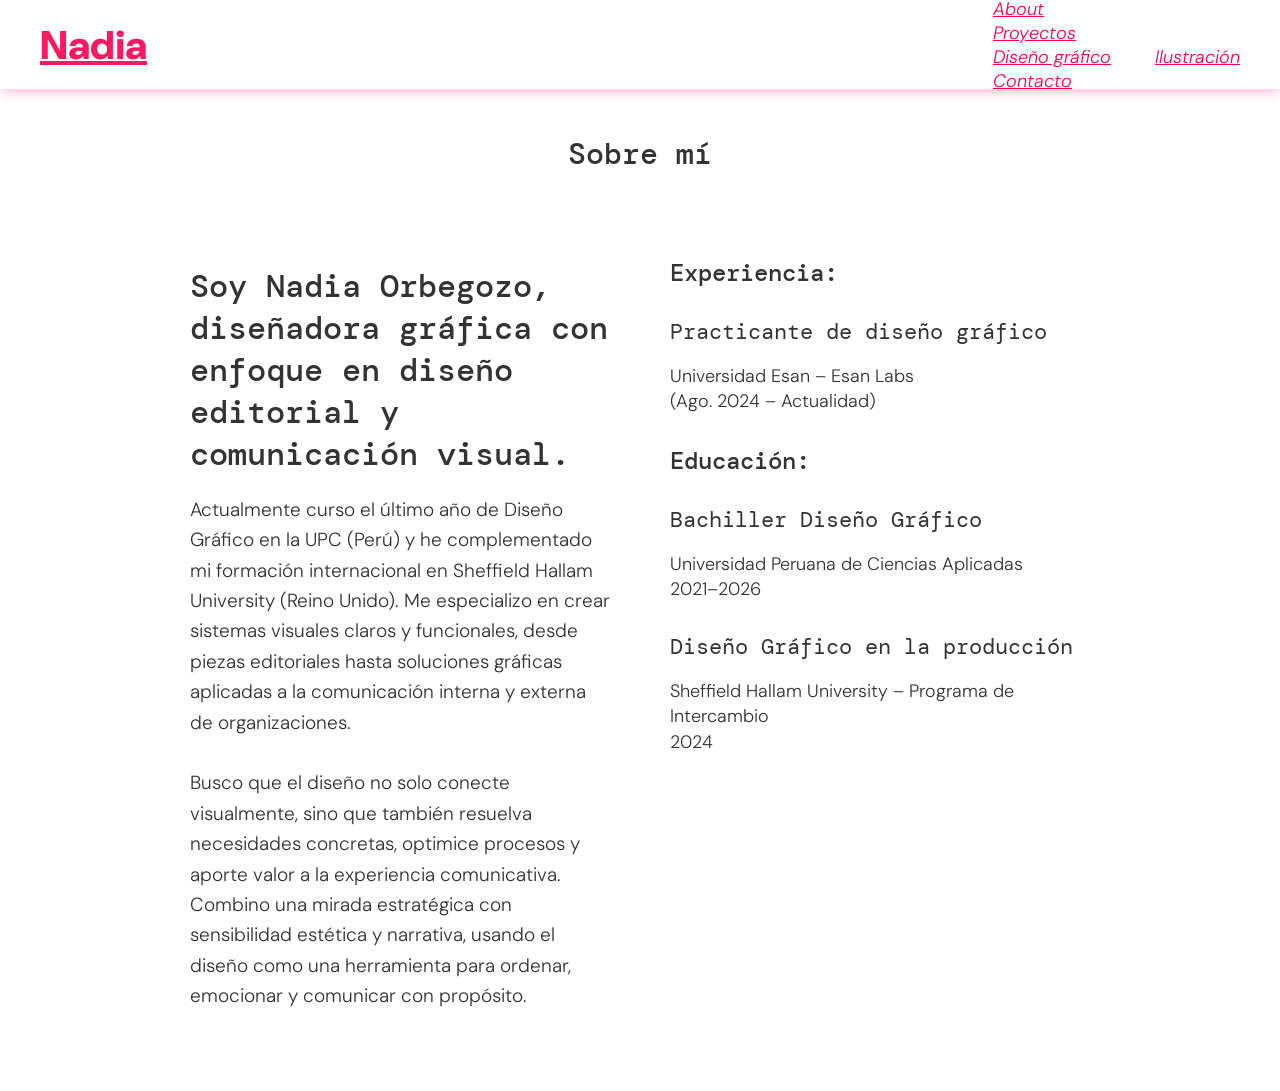
==== about.html @ 6a6c7968 "Update about.html" ====
<!DOCTYPE html>
<html lang="es">
<head>
  <meta charset="UTF-8">
  <meta name="viewport" content="width=device-width, initial-scale=1.0">
  <title>Sobre mí - Nadia</title>
  <link href="https://fonts.googleapis.com/css2?family=DM+Mono&family=DM+Sans:ital,wght@0,400;0,700;1,400&display=swap" rel="stylesheet">
  <style>
    body {
      margin: 0;
      font-family: 'DM Sans', sans-serif;
      background-color: white;
      color: #333;
    }

    header {
      position: fixed;
      top: 0;
      left: 0;
      right: 0;
      height: 89px;
      background-color: white;
      box-shadow: 0px 4px 12.1px -2px rgba(255, 0, 82, 0.3);
      z-index: 1000;
      display: flex;
      align-items: center;
      justify-content: space-between;
      padding: 0 40px;
    }

    .logo {
      font-weight: 900;
      font-size: 40px;
      color: #ff0052;
      opacity: 0.9;
    }

    nav a {
      margin-left: 40px;
      font-size: 18px;
      color: #ff0052;
      text-decoration: underline;
      font-style: italic;
      font-weight: 300;
    }

main {
  padding-top: calc(89px + 20px); /* 89px es la altura del header fijo, 20px es margen editorial */
  padding-bottom: 60px;
  max-width: 900px;
  margin: 0 auto;
}


    h2 {
      font-size: 30px;
      text-align: center;
      font-weight: 500;
      font-family: 'DM Mono', monospace;
      margin-bottom: 60px;
    }

    .columns {
      display: flex;
      flex-wrap: wrap;
      gap: 60px;
      justify-content: space-between;
    }

    .left, .right {
      flex: 1;
      min-width: 280px;
    }

    .left h3 {
      font-size: 32px;
      font-family: 'DM Mono', monospace;
      margin-bottom: 20px;
      font-weight: 500;
    }

    .left p {
      font-size: 19px;
      font-weight: 300;
      line-height: 1.6;
    }

    .right h3 {
      font-size: 24px;
      font-family: 'DM Mono', monospace;
      margin-bottom: 12px;
      font-weight: 500;
    }

    .card {
      margin-bottom: 30px;
    }

    .card h4 {
      font-size: 22px;
      font-family: 'DM Mono', monospace;
      font-weight: 400;
      margin-bottom: 8px;
    }

    .card p {
      font-size: 18px;
      font-weight: 300;
      line-height: 1.4;
    }

    @media (max-width: 880px) {
      .columns {
        flex-direction: column;
      }

      header {
        padding: 0 20px;
      }

      nav a {
        margin-left: 20px;
      }
    }
  </style>
</head>
<body>

<header>
  <a href="index.html" class="logo">Nadia</a>
  <nav>
    <a href="about.html">About</a>
    <div class="dropdown">
      <a class="dropbtn">Proyectos</a>
      <div class="dropdown-content">
        <a href="diseno-grafico.html">Diseño gráfico</a>
        <a href="ilustracion.html">Ilustración</a>
      </div>
    </div>
    <a href="contacto.html">Contacto</a>
  </nav>
</header>



  <main>
    <h2>Sobre mí</h2>

    <div class="columns">
      <div class="left">
        <h3>
          Soy Nadia Orbegozo, diseñadora gráfica con enfoque en diseño editorial y comunicación visual.
        </h3>
        <p>
          Actualmente curso el último año de Diseño Gráfico en la UPC (Perú) y he complementado mi formación internacional en Sheffield Hallam University (Reino Unido). Me especializo en crear sistemas visuales claros y funcionales, desde piezas editoriales hasta soluciones gráficas aplicadas a la comunicación interna y externa de organizaciones.<br><br>
          Busco que el diseño no solo conecte visualmente, sino que también resuelva necesidades concretas, optimice procesos y aporte valor a la experiencia comunicativa. Combino una mirada estratégica con sensibilidad estética y narrativa, usando el diseño como una herramienta para ordenar, emocionar y comunicar con propósito.
        </p>
      </div>

      <div class="right">
        <h3>Experiencia:</h3>
        <div class="card">
          <h4>Practicante de diseño gráfico</h4>
          <p>Universidad Esan – Esan Labs<br>(Ago. 2024 – Actualidad)</p>
        </div>

        <h3>Educación:</h3>
        <div class="card">
          <h4>Bachiller Diseño Gráfico</h4>
          <p>Universidad Peruana de Ciencias Aplicadas<br>2021–2026</p>
        </div>
        <div class="card">
          <h4>Diseño Gráfico en la producción</h4>
          <p>Sheffield Hallam University – Programa de Intercambio<br>2024</p>
        </div>
      </div>
    </div>
  </main>

</body>
</html>
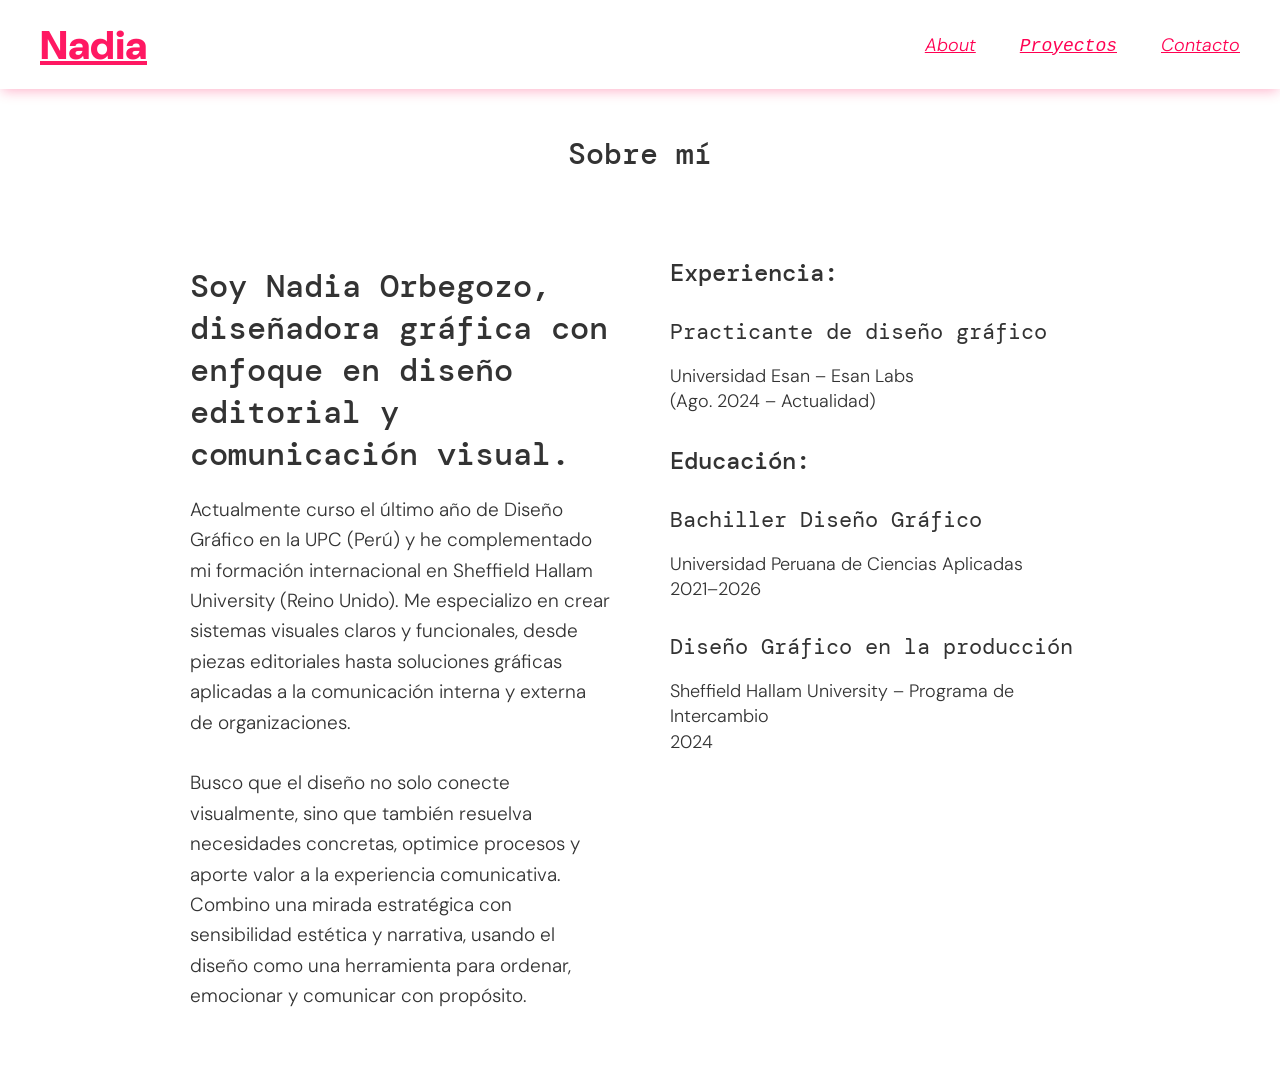
==== commit ab0487a6: "Update about.html" ====
--- a/about.html
+++ b/about.html
@@ -122,6 +122,45 @@
         margin-left: 20px;
       }
     }
+    .dropdown {
+  position: relative;
+  display: inline-block;
+}
+
+.dropbtn {
+  margin-left: 40px;
+  font-size: 18px;
+  color: #ff0052;
+  text-decoration: underline;
+  font-style: italic;
+  font-weight: 300;
+  cursor: pointer;
+  font-family: 'DM Mono', monospace;
+}
+
+.dropdown-content {
+  display: none;
+  position: absolute;
+  background-color: white;
+  min-width: 160px;
+  box-shadow: 0px 4px 12px rgba(0, 0, 0, 0.1);
+  text-align: center;
+  z-index: 1001;
+}
+
+.dropdown-content a {
+  display: block;
+  color: #ff0052;
+  text-decoration: underline;
+  font-family: 'DM Mono', monospace;
+  font-size: 20px;
+  padding: 10px 0;
+}
+
+.dropdown:hover .dropdown-content {
+  display: block;
+}
+
   </style>
 </head>
 <body>
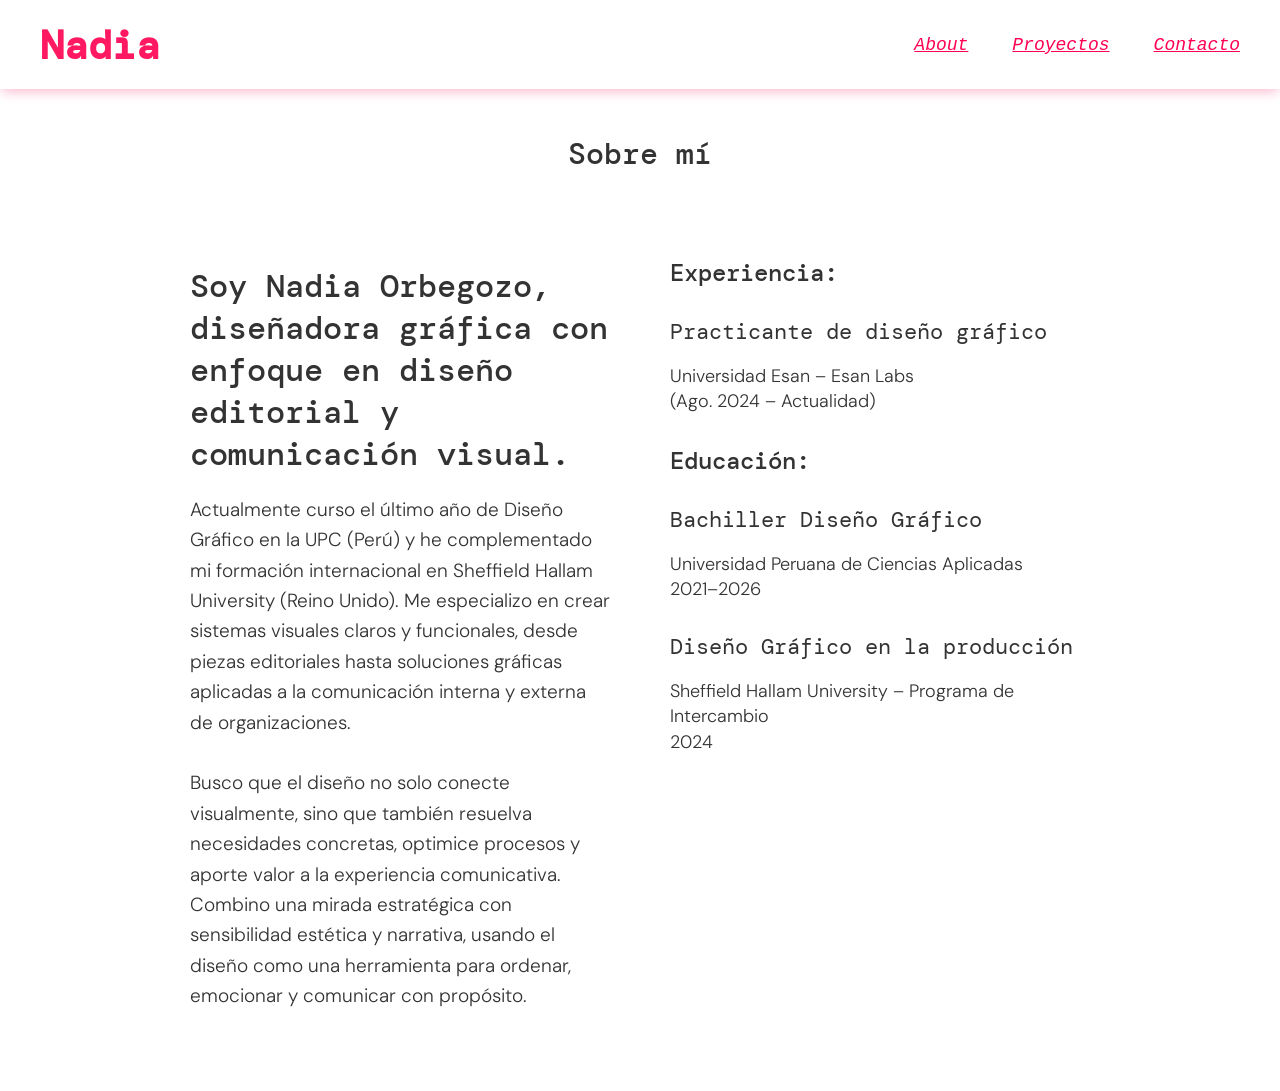
==== commit 11c5f1fa: "Update about.html" ====
--- a/about.html
+++ b/about.html
@@ -33,6 +33,8 @@
       font-size: 40px;
       color: #ff0052;
       opacity: 0.9;
+      text-decoration: none;
+      font-family: 'DM Mono', monospace;
     }
 
     nav a {
@@ -42,15 +44,38 @@
       text-decoration: underline;
       font-style: italic;
       font-weight: 300;
-    }
-
-main {
-  padding-top: calc(89px + 20px); /* 89px es la altura del header fijo, 20px es margen editorial */
-  padding-bottom: 60px;
-  max-width: 900px;
-  margin: 0 auto;
-}
-
+      font-family: 'DM Mono', monospace;
+      cursor: pointer;
+    }
+
+    .fullscreen-menu {
+      position: fixed;
+      top: 0;
+      left: 0;
+      width: 100%;
+      height: 100%;
+      background-color: rgba(255, 255, 255, 0.9);
+      display: none;
+      flex-direction: column;
+      justify-content: center;
+      align-items: center;
+      z-index: 2000;
+    }
+
+    .fullscreen-menu a {
+      font-family: 'DM Mono', monospace;
+      font-size: 20px;
+      color: #ff0052;
+      text-decoration: underline;
+      margin: 20px 0;
+    }
+
+    main {
+      padding-top: calc(89px + 20px);
+      padding-bottom: 60px;
+      max-width: 900px;
+      margin: 0 auto;
+    }
 
     h2 {
       font-size: 30px;
@@ -122,74 +147,30 @@
         margin-left: 20px;
       }
     }
-    .dropdown {
-  position: relative;
-  display: inline-block;
-}
-
-.dropbtn {
-  margin-left: 40px;
-  font-size: 18px;
-  color: #ff0052;
-  text-decoration: underline;
-  font-style: italic;
-  font-weight: 300;
-  cursor: pointer;
-  font-family: 'DM Mono', monospace;
-}
-
-.dropdown-content {
-  display: none;
-  position: absolute;
-  background-color: white;
-  min-width: 160px;
-  box-shadow: 0px 4px 12px rgba(0, 0, 0, 0.1);
-  text-align: center;
-  z-index: 1001;
-}
-
-.dropdown-content a {
-  display: block;
-  color: #ff0052;
-  text-decoration: underline;
-  font-family: 'DM Mono', monospace;
-  font-size: 20px;
-  padding: 10px 0;
-}
-
-.dropdown:hover .dropdown-content {
-  display: block;
-}
-
   </style>
 </head>
 <body>
 
-<header>
-  <a href="index.html" class="logo">Nadia</a>
-  <nav>
-    <a href="about.html">About</a>
-    <div class="dropdown">
-      <a class="dropbtn">Proyectos</a>
-      <div class="dropdown-content">
-        <a href="diseno-grafico.html">Diseño gráfico</a>
-        <a href="ilustracion.html">Ilustración</a>
-      </div>
-    </div>
-    <a href="contacto.html">Contacto</a>
-  </nav>
-</header>
-
-
+  <header>
+    <a href="index.html" class="logo">Nadia</a>
+    <nav>
+      <a href="about.html">About</a>
+      <a onclick="toggleMenu()">Proyectos</a>
+      <a href="contacto.html">Contacto</a>
+    </nav>
+  </header>
+
+  <div class="fullscreen-menu" id="menuOverlay">
+    <a href="diseno-grafico.html">Diseño gráfico</a>
+    <a href="ilustracion.html">Ilustración</a>
+  </div>
 
   <main>
     <h2>Sobre mí</h2>
 
     <div class="columns">
       <div class="left">
-        <h3>
-          Soy Nadia Orbegozo, diseñadora gráfica con enfoque en diseño editorial y comunicación visual.
-        </h3>
+        <h3>Soy Nadia Orbegozo, diseñadora gráfica con enfoque en diseño editorial y comunicación visual.</h3>
         <p>
           Actualmente curso el último año de Diseño Gráfico en la UPC (Perú) y he complementado mi formación internacional en Sheffield Hallam University (Reino Unido). Me especializo en crear sistemas visuales claros y funcionales, desde piezas editoriales hasta soluciones gráficas aplicadas a la comunicación interna y externa de organizaciones.<br><br>
           Busco que el diseño no solo conecte visualmente, sino que también resuelva necesidades concretas, optimice procesos y aporte valor a la experiencia comunicativa. Combino una mirada estratégica con sensibilidad estética y narrativa, usando el diseño como una herramienta para ordenar, emocionar y comunicar con propósito.
@@ -216,6 +197,15 @@
     </div>
   </main>
 
+  <script>
+    function toggleMenu() {
+      const menu = document.getElementById("menuOverlay");
+      menu.style.display = menu.style.display === "flex" ? "none" : "flex";
+      if (menu.style.display === "flex") {
+        menu.style.flexDirection = "column";
+      }
+    }
+  </script>
+
 </body>
 </html>
-
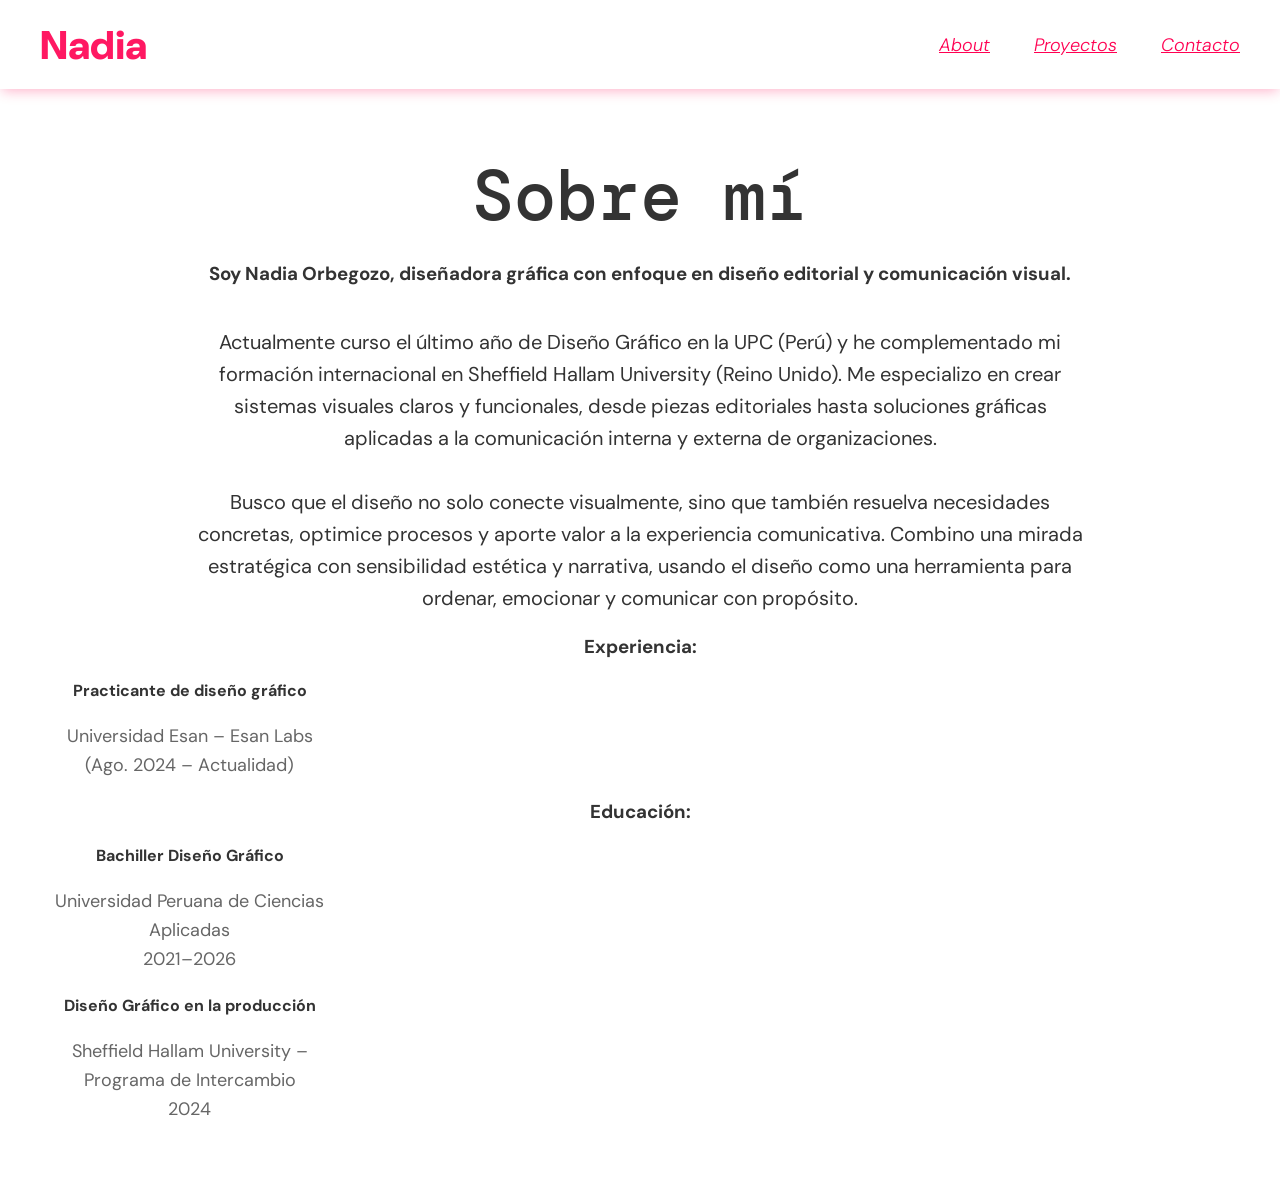
==== commit 58c4c20d: "Add files via upload" ====
--- a/about.html
+++ b/about.html
@@ -5,149 +5,9 @@
   <meta name="viewport" content="width=device-width, initial-scale=1.0">
   <title>Sobre mí - Nadia</title>
   <link href="https://fonts.googleapis.com/css2?family=DM+Mono&family=DM+Sans:ital,wght@0,400;0,700;1,400&display=swap" rel="stylesheet">
-  <style>
-    body {
-      margin: 0;
-      font-family: 'DM Sans', sans-serif;
-      background-color: white;
-      color: #333;
-    }
 
-    header {
-      position: fixed;
-      top: 0;
-      left: 0;
-      right: 0;
-      height: 89px;
-      background-color: white;
-      box-shadow: 0px 4px 12.1px -2px rgba(255, 0, 82, 0.3);
-      z-index: 1000;
-      display: flex;
-      align-items: center;
-      justify-content: space-between;
-      padding: 0 40px;
-    }
-
-    .logo {
-      font-weight: 900;
-      font-size: 40px;
-      color: #ff0052;
-      opacity: 0.9;
-      text-decoration: none;
-      font-family: 'DM Mono', monospace;
-    }
-
-    nav a {
-      margin-left: 40px;
-      font-size: 18px;
-      color: #ff0052;
-      text-decoration: underline;
-      font-style: italic;
-      font-weight: 300;
-      font-family: 'DM Mono', monospace;
-      cursor: pointer;
-    }
-
-    .fullscreen-menu {
-      position: fixed;
-      top: 0;
-      left: 0;
-      width: 100%;
-      height: 100%;
-      background-color: rgba(255, 255, 255, 0.9);
-      display: none;
-      flex-direction: column;
-      justify-content: center;
-      align-items: center;
-      z-index: 2000;
-    }
-
-    .fullscreen-menu a {
-      font-family: 'DM Mono', monospace;
-      font-size: 20px;
-      color: #ff0052;
-      text-decoration: underline;
-      margin: 20px 0;
-    }
-
-    main {
-      padding-top: calc(89px + 20px);
-      padding-bottom: 60px;
-      max-width: 900px;
-      margin: 0 auto;
-    }
-
-    h2 {
-      font-size: 30px;
-      text-align: center;
-      font-weight: 500;
-      font-family: 'DM Mono', monospace;
-      margin-bottom: 60px;
-    }
-
-    .columns {
-      display: flex;
-      flex-wrap: wrap;
-      gap: 60px;
-      justify-content: space-between;
-    }
-
-    .left, .right {
-      flex: 1;
-      min-width: 280px;
-    }
-
-    .left h3 {
-      font-size: 32px;
-      font-family: 'DM Mono', monospace;
-      margin-bottom: 20px;
-      font-weight: 500;
-    }
-
-    .left p {
-      font-size: 19px;
-      font-weight: 300;
-      line-height: 1.6;
-    }
-
-    .right h3 {
-      font-size: 24px;
-      font-family: 'DM Mono', monospace;
-      margin-bottom: 12px;
-      font-weight: 500;
-    }
-
-    .card {
-      margin-bottom: 30px;
-    }
-
-    .card h4 {
-      font-size: 22px;
-      font-family: 'DM Mono', monospace;
-      font-weight: 400;
-      margin-bottom: 8px;
-    }
-
-    .card p {
-      font-size: 18px;
-      font-weight: 300;
-      line-height: 1.4;
-    }
-
-    @media (max-width: 880px) {
-      .columns {
-        flex-direction: column;
-      }
-
-      header {
-        padding: 0 20px;
-      }
-
-      nav a {
-        margin-left: 20px;
-      }
-    }
-  </style>
+  <link rel="stylesheet" href="styles.css">
+  
 </head>
 <body>
 
@@ -161,6 +21,7 @@
   </header>
 
   <div class="fullscreen-menu" id="menuOverlay">
+    <span class="close-menu" onclick="closeMenu()">X</span>
     <a href="diseno-grafico.html">Diseño gráfico</a>
     <a href="ilustracion.html">Ilustración</a>
   </div>
@@ -200,11 +61,26 @@
   <script>
     function toggleMenu() {
       const menu = document.getElementById("menuOverlay");
-      menu.style.display = menu.style.display === "flex" ? "none" : "flex";
-      if (menu.style.display === "flex") {
+      const isVisible = menu.style.display === "flex";
+      menu.style.display = isVisible ? "none" : "flex";
+      if (!isVisible) {
         menu.style.flexDirection = "column";
       }
     }
+
+    function closeMenu() {
+      document.getElementById("menuOverlay").style.display = "none";
+    }
+
+    window.addEventListener("click", function (e) {
+      const menu = document.getElementById("menuOverlay");
+      const isInsideMenu = menu.contains(e.target);
+      const isMenuButton = e.target.textContent === "Proyectos";
+
+      if (menu.style.display === "flex" && !isInsideMenu && !isMenuButton) {
+        menu.style.display = "none";
+      }
+    });
   </script>
 
 </body>
--- a/styles.css
+++ b/styles.css
@@ -0,0 +1,235 @@
+/* =========================================
+   1. ESTILOS GENERALES (Para todo el sitio)
+   ========================================= */
+body {
+  margin: 0;
+  font-family: 'DM Sans', sans-serif;
+  background-color: white;
+  color: #333;
+}
+
+/* Header fijo arriba */
+header {
+  position: fixed;
+  top: 0;
+  left: 0;
+  right: 0;
+  height: 89px;
+  background-color: white;
+  box-shadow: 0px 4px 12.1px -2px rgba(255, 0, 82, 0.3);
+  z-index: 1000;
+  display: flex;
+  align-items: center;
+  justify-content: space-between;
+  padding: 0 40px;
+}
+
+/* Logo */
+.logo {
+  font-weight: 900;
+  font-size: 40px;
+  color: #ff0052;
+  opacity: 0.9;
+  text-decoration: none;
+  cursor: pointer;
+}
+
+/* Navegación */
+nav a {
+  margin-left: 40px;
+  font-size: 18px;
+  color: #ff0052;
+  text-decoration: underline;
+  font-style: italic;
+  font-weight: 300;
+}
+
+/* Contenedor Principal (Main) */
+main {
+  padding-top: 130px; /* Espacio para que no se tape con el header */
+  padding-bottom: 60px;
+  max-width: 1200px; /* Ancho máximo estándar */
+  margin: 0 auto;
+  text-align: center; /* Centrado por defecto */
+}
+
+/* Botón de "Volver arriba" */
+.back-top {
+  margin-top: 60px;
+  font-size: 40px;
+  color: #ff0052;
+  font-weight: 900;
+  cursor: pointer;
+  text-align: center;
+}
+
+/* Enlace de "Volver a proyectos" */
+.volver {
+  margin-top: 40px;
+  text-align: center;
+}
+.volver a {
+  font-size: 18px;
+  font-family: 'DM Mono', monospace;
+  font-style: italic;
+  font-weight: 300;
+  color: #ff0052;
+  text-decoration: underline;
+}
+
+/* =========================================
+   2. ESTILOS DEL INDEX (Tu Portafolio)
+   ========================================= */
+
+/* Título "Proyectos :)" */
+h1 {
+  font-size: 30px;
+  font-weight: 500;
+  margin-bottom: 30px;
+  cursor: pointer;
+  transition: color 0.3s;
+}
+h1:hover {
+  color: #ff0052;
+}
+
+/* Menú de Filtros */
+.filter-menu {
+  display: flex;
+  justify-content: center;
+  gap: 20px;
+  margin-bottom: 50px;
+  flex-wrap: wrap;
+}
+
+.filter-btn {
+  background: none;
+  border: none;
+  font-family: 'DM Mono', monospace;
+  font-size: 18px;
+  color: #ff0052;
+  cursor: pointer;
+  padding: 5px 15px;
+  transition: all 0.3s ease;
+  border-radius: 20px;
+}
+
+.filter-btn:hover, .filter-btn.active {
+  background-color: rgba(255, 0, 82, 0.1);
+  font-weight: 700;
+}
+
+/* Grilla de Proyectos */
+.grid {
+  display: grid;
+  grid-template-columns: repeat(auto-fit, minmax(280px, 1fr));
+  gap: 40px;
+  justify-items: center;
+  transition: all 0.5s ease;
+}
+
+/* Tarjetas individuales */
+.card {
+  width: 299px;
+  text-align: center;
+  text-decoration: none;
+  color: inherit;
+  display: block;
+  cursor: pointer;
+  animation: fadeIn 0.5s ease;
+}
+
+/* Animación suave al aparecer */
+@keyframes fadeIn {
+  from { opacity: 0; transform: translateY(20px); }
+  to { opacity: 1; transform: translateY(0); }
+}
+
+.card img {
+  width: 100%;
+  height: 299px;
+  background-color: #ddd;
+  object-fit: cover;
+  margin-bottom: 20px;
+  border-radius: 4px;
+  /* Efecto extra: Zoom suave al pasar mouse */
+  transition: transform 0.3s ease;
+}
+
+.card:hover img {
+  transform: scale(1.02);
+}
+
+.card h2 {
+  font-size: 24px;
+  font-family: 'DM Mono', monospace;
+  font-weight: 500;
+  margin-bottom: 10px;
+}
+
+.card p {
+  font-size: 18px;
+  font-family: 'DM Sans', sans-serif;
+  font-weight: 400;
+  max-width: 322px;
+  margin: 0 auto;
+  color: #666;
+}
+
+/* Clase vital para ocultar proyectos al filtrar */
+.hidden {
+  display: none !important;
+}
+
+
+/* =========================================
+   3. ESTILOS DE PÁGINAS DE PROYECTO
+   (Miluca, My Chatel, etc.)
+   ========================================= */
+
+/* Títulos grandes de proyecto */
+main h2 {
+  font-size: 70px;
+  font-family: 'DM Mono', monospace;
+  font-weight: 500;
+  margin: 0;
+}
+
+/* Subtítulos rosados (Rubro) */
+.sub {
+  font-size: 15px;
+  font-family: 'DM Mono', monospace;
+  font-weight: 500;
+  color: #ff0052;
+  margin-bottom: 20px;
+}
+
+/* Párrafos de descripción */
+main p {
+  font-size: 20px;
+  font-family: 'DM Sans', sans-serif;
+  font-weight: 400;
+  line-height: 1.6;
+  margin-top: 40px;
+  max-width: 900px; /* Para que el texto no sea eterno de leer */
+  margin-left: auto;
+  margin-right: auto;
+}
+
+/* Imágenes dentro de los proyectos */
+main img {
+  width: 100%;
+  height: auto;
+  object-fit: contain;
+  margin-top: 40px;
+  border-radius: 8px; /* Borde suave opcional */
+}
+
+/* Pies de foto (Captions) */
+.caption {
+  font-size: 16px;
+  font-family: 'DM Mono', monospace;
+  font-weight: 300;
+  margin-top: 20px;
+  color: #666;
+}
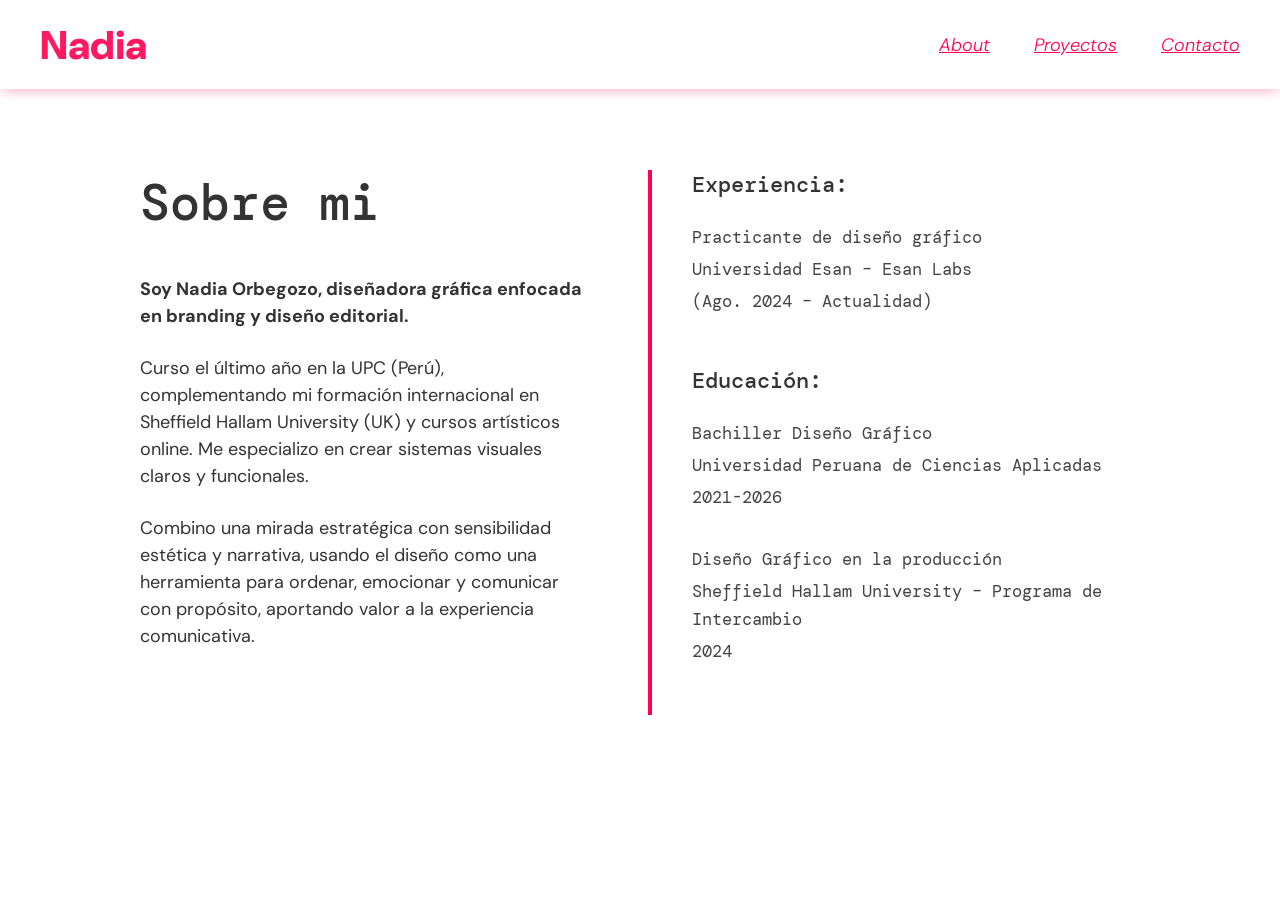
==== commit 531dee5c: "Add files via upload" ====
--- a/about.html
+++ b/about.html
@@ -1,13 +1,11 @@
 <!DOCTYPE html>
 <html lang="es">
 <head>
-  <meta charset="UTF-8">
-  <meta name="viewport" content="width=device-width, initial-scale=1.0">
-  <title>Sobre mí - Nadia</title>
+  <meta charset="UTF-8" />
+  <meta name="viewport" content="width=device-width, initial-scale=1.0" />
+  <title>Sobre mí — Portafolio de Nadia</title>
+  <link rel="stylesheet" href="styles.css">
   <link href="https://fonts.googleapis.com/css2?family=DM+Mono&family=DM+Sans:ital,wght@0,400;0,700;1,400&display=swap" rel="stylesheet">
-
-  <link rel="stylesheet" href="styles.css">
-  
 </head>
 <body>
 
@@ -15,73 +13,53 @@
     <a href="index.html" class="logo">Nadia</a>
     <nav>
       <a href="about.html">About</a>
-      <a onclick="toggleMenu()">Proyectos</a>
+      <a href="index.html">Proyectos</a>
       <a href="contacto.html">Contacto</a>
     </nav>
   </header>
 
-  <div class="fullscreen-menu" id="menuOverlay">
-    <span class="close-menu" onclick="closeMenu()">X</span>
-    <a href="diseno-grafico.html">Diseño gráfico</a>
-    <a href="ilustracion.html">Ilustración</a>
-  </div>
-
   <main>
-    <h2>Sobre mí</h2>
-
-    <div class="columns">
-      <div class="left">
-        <h3>Soy Nadia Orbegozo, diseñadora gráfica con enfoque en diseño editorial y comunicación visual.</h3>
+    <div class="about-container">
+      
+      <div class="about-left">
+        <h1>Sobre mi</h1>
+        <p class="intro-text">
+          Soy Nadia Orbegozo, diseñadora gráfica enfocada en branding y diseño editorial.
+        </p>
         <p>
-          Actualmente curso el último año de Diseño Gráfico en la UPC (Perú) y he complementado mi formación internacional en Sheffield Hallam University (Reino Unido). Me especializo en crear sistemas visuales claros y funcionales, desde piezas editoriales hasta soluciones gráficas aplicadas a la comunicación interna y externa de organizaciones.<br><br>
-          Busco que el diseño no solo conecte visualmente, sino que también resuelva necesidades concretas, optimice procesos y aporte valor a la experiencia comunicativa. Combino una mirada estratégica con sensibilidad estética y narrativa, usando el diseño como una herramienta para ordenar, emocionar y comunicar con propósito.
+          Curso el último año en la UPC (Perú), complementando mi formación internacional en Sheffield Hallam University (UK) y cursos artísticos online. Me especializo en crear sistemas visuales claros y funcionales.
+        </p>
+        <p>
+          Combino una mirada estratégica con sensibilidad estética y narrativa, usando el diseño como una herramienta para ordenar, emocionar y comunicar con propósito, aportando valor a la experiencia comunicativa.
         </p>
       </div>
 
-      <div class="right">
-        <h3>Experiencia:</h3>
-        <div class="card">
-          <h4>Practicante de diseño gráfico</h4>
-          <p>Universidad Esan – Esan Labs<br>(Ago. 2024 – Actualidad)</p>
+      <div class="about-right">
+        
+        <div class="cv-section">
+          <h3>Experiencia:</h3>
+          <ul>
+            <li>Practicante de diseño gráfico</li>
+            <li>Universidad Esan – Esan Labs</li>
+            <li>(Ago. 2024 – Actualidad)</li>
+          </ul>
         </div>
 
-        <h3>Educación:</h3>
-        <div class="card">
-          <h4>Bachiller Diseño Gráfico</h4>
-          <p>Universidad Peruana de Ciencias Aplicadas<br>2021–2026</p>
+        <div class="cv-section">
+          <h3>Educación:</h3>
+          <ul>
+            <li>Bachiller Diseño Gráfico</li>
+            <li>Universidad Peruana de Ciencias Aplicadas</li>
+            <li>2021-2026</li>
+          </ul>
+          <ul>
+            <li>Diseño Gráfico en la producción</li>
+            <li>Sheffield Hallam University – Programa de Intercambio</li>
+            <li>2024</li>
+          </ul>
         </div>
-        <div class="card">
-          <h4>Diseño Gráfico en la producción</h4>
-          <p>Sheffield Hallam University – Programa de Intercambio<br>2024</p>
-        </div>
-      </div>
-    </div>
-  </main>
 
-  <script>
-    function toggleMenu() {
-      const menu = document.getElementById("menuOverlay");
-      const isVisible = menu.style.display === "flex";
-      menu.style.display = isVisible ? "none" : "flex";
-      if (!isVisible) {
-        menu.style.flexDirection = "column";
-      }
-    }
-
-    function closeMenu() {
-      document.getElementById("menuOverlay").style.display = "none";
-    }
-
-    window.addEventListener("click", function (e) {
-      const menu = document.getElementById("menuOverlay");
-      const isInsideMenu = menu.contains(e.target);
-      const isMenuButton = e.target.textContent === "Proyectos";
-
-      if (menu.style.display === "flex" && !isInsideMenu && !isMenuButton) {
-        menu.style.display = "none";
-      }
-    });
-  </script>
+      </div> </div> </main>
 
 </body>
-</html>
+</html>
--- a/styles.css
+++ b/styles.css
@@ -48,6 +48,13 @@
 main {
   padding-top: 130px; /* Espacio para que no se tape con el header */
   padding-bottom: 60px;
+  
+  /* --- AJUSTE PARA MÓVIL (Márgenes laterales) --- */
+  padding-left: 24px;
+  padding-right: 24px;
+  box-sizing: border-box; /* Esto evita que el padding rompa el ancho */
+  /* ----------------------------------------------- */
+
   max-width: 1200px; /* Ancho máximo estándar */
   margin: 0 auto;
   text-align: center; /* Centrado por defecto */
@@ -232,4 +239,111 @@
   font-weight: 300;
   margin-top: 20px;
   color: #666;
-}+}
+
+/* =========================================
+   4. ESTILOS ESPECÍFICOS DE "ABOUT"
+   ========================================= */
+
+/* Contenedor principal que crea las dos columnas */
+.about-container {
+  display: flex;
+  justify-content: center;
+  align-items: flex-start; /* Alinea el contenido arriba */
+  gap: 60px; /* Espacio grande entre la columna de texto y la del CV */
+  max-width: 1000px; /* Un ancho de lectura cómodo */
+  margin: 0 auto;
+  text-align: left; /* ¡IMPORTANTE! Esto anula el centrado global */
+  padding-top: 40px;
+}
+
+/* --- Columna Izquierda (Bio y Título) --- */
+.about-left {
+  flex: 1; /* Ocupa espacio flexible */
+  max-width: 450px; /* Ancho máximo para que el texto no sea muy largo */
+}
+
+.about-left h1 {
+  font-family: 'DM Mono', monospace; /* Fuente del título según diseño */
+  font-size: 50px;
+  font-weight: 500;
+  margin-top: 0;
+  margin-bottom: 40px;
+  color: #333;
+}
+
+/* Estilos para los párrafos de la bio */
+.about-left p {
+  font-family: 'DM Sans', sans-serif;
+  font-size: 18px;
+  line-height: 1.5;
+  margin-bottom: 25px;
+  color: #333;
+  /* Reseteamos márgenes globales que podrían molestar */
+  max-width: 100%;
+  margin-left: 0;
+  margin-right: 0;
+  margin-top: 0;
+}
+
+/* Párrafo introductorio en negrita */
+.intro-text {
+  font-weight: 700;
+  font-size: 20px;
+}
+
+/* --- Columna Derecha (Experiencia y Educación) --- */
+.about-right {
+  flex: 1;
+  max-width: 450px;
+  /* Aquí está la magia de la LÍNEA ROSADA vertical */
+  border-left: 4px solid #ff0052;
+  padding-left: 40px; /* Espacio entre la línea y el texto */
+  font-family: 'DM Mono', monospace; /* Toda esta columna usa la fuente mono */
+}
+
+.about-right h3 {
+  font-size: 22px;
+  font-weight: 500;
+  margin-bottom: 25px;
+  margin-top: 0;
+  color: #333;
+}
+
+/* Bloques de sección (Experiencia / Educación) */
+.cv-section {
+  margin-bottom: 50px;
+}
+
+/* Listas sin puntitos */
+.about-right ul {
+  list-style: none;
+  padding: 0;
+  margin: 0 0 35px 0; /* Espacio entre bloques de universidad/intercambio */
+}
+
+.about-right li {
+  font-size: 17px;
+  line-height: 1.6;
+  margin-bottom: 5px;
+  color: #444; /* Un gris un poquito más suave para el texto secundario */
+}
+
+/* --- Versión Móvil (Responsivo) --- */
+@media (max-width: 850px) {
+  .about-container {
+    flex-direction: column; /* Pone una columna debajo de la otra */
+    gap: 40px;
+  }
+
+  .about-left, .about-right {
+    max-width: 100%; /* Que ocupen todo el ancho en celular */
+  }
+
+  .about-right {
+    border-left: none; /* Quita la línea vertical */
+    border-top: 4px solid #ff0052; /* Pone la línea horizontal arriba */
+    padding-left: 0;
+    padding-top: 30px;
+  }
+}
